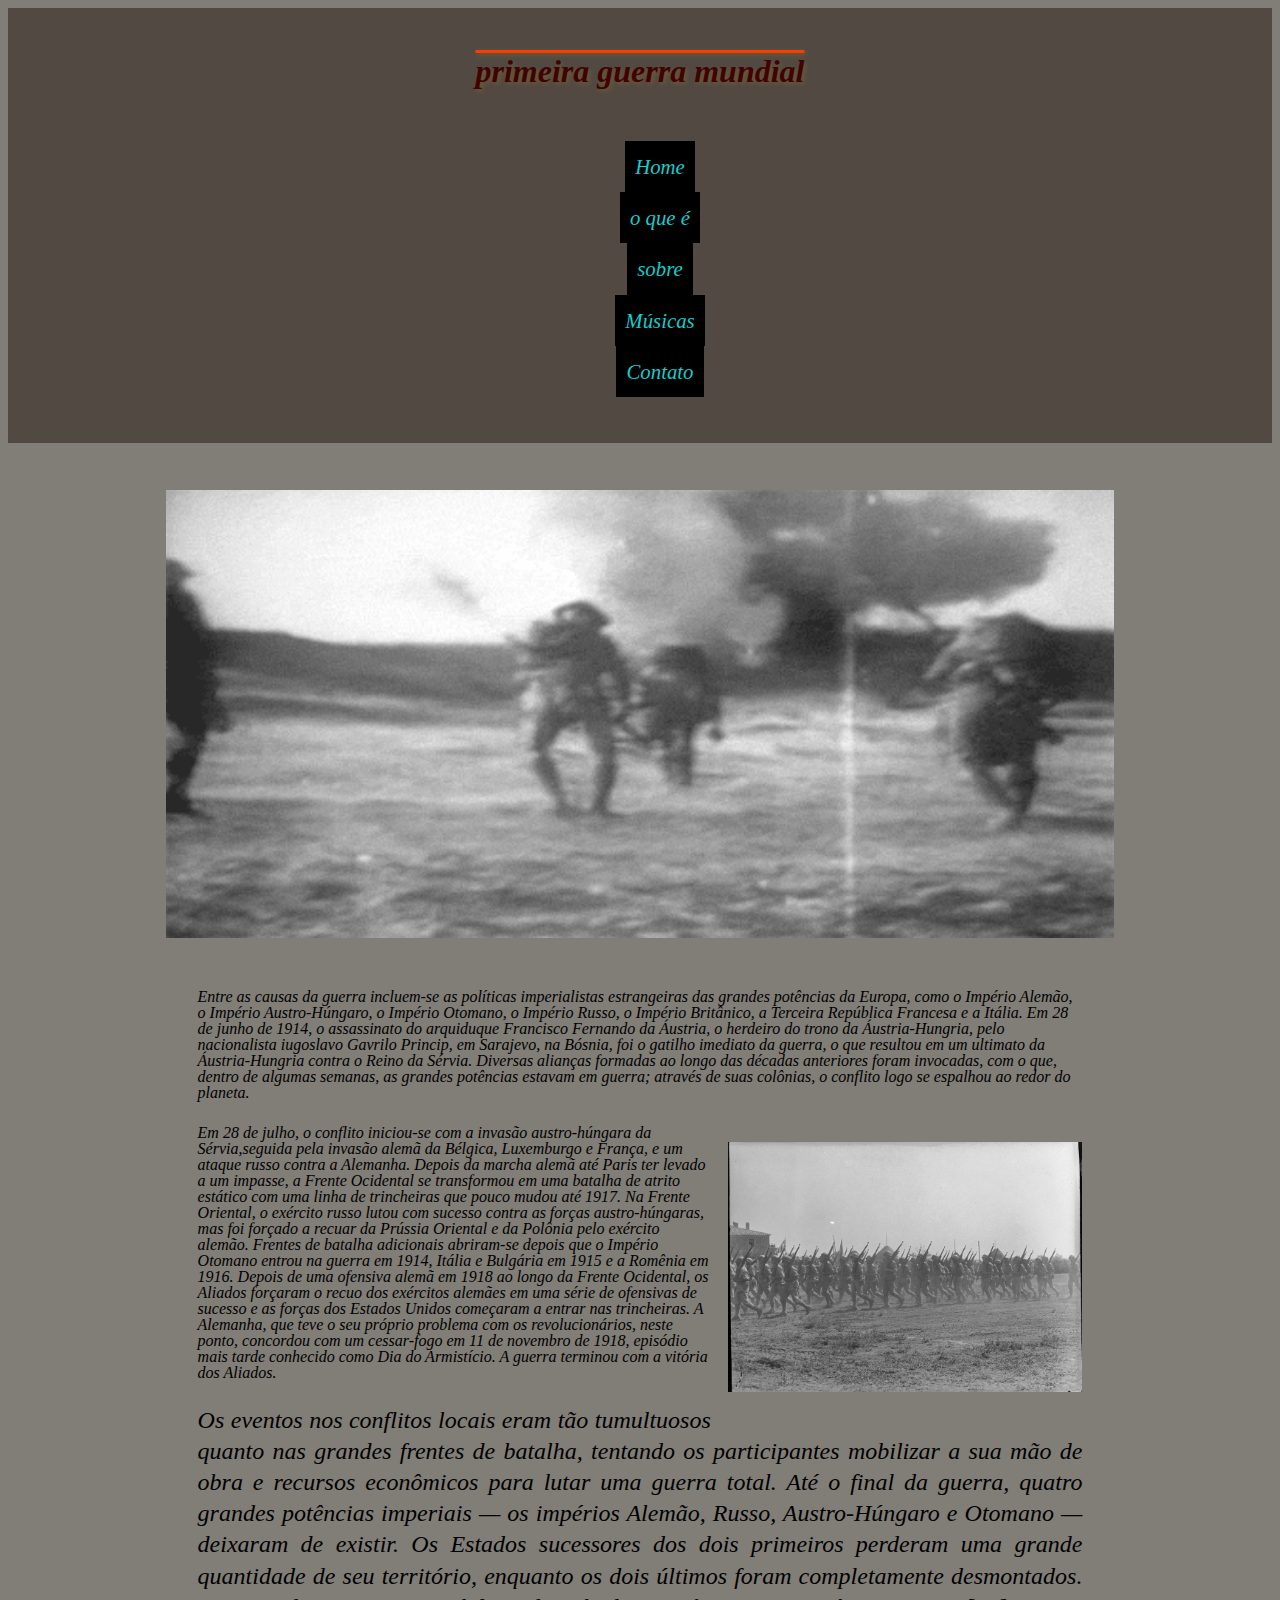
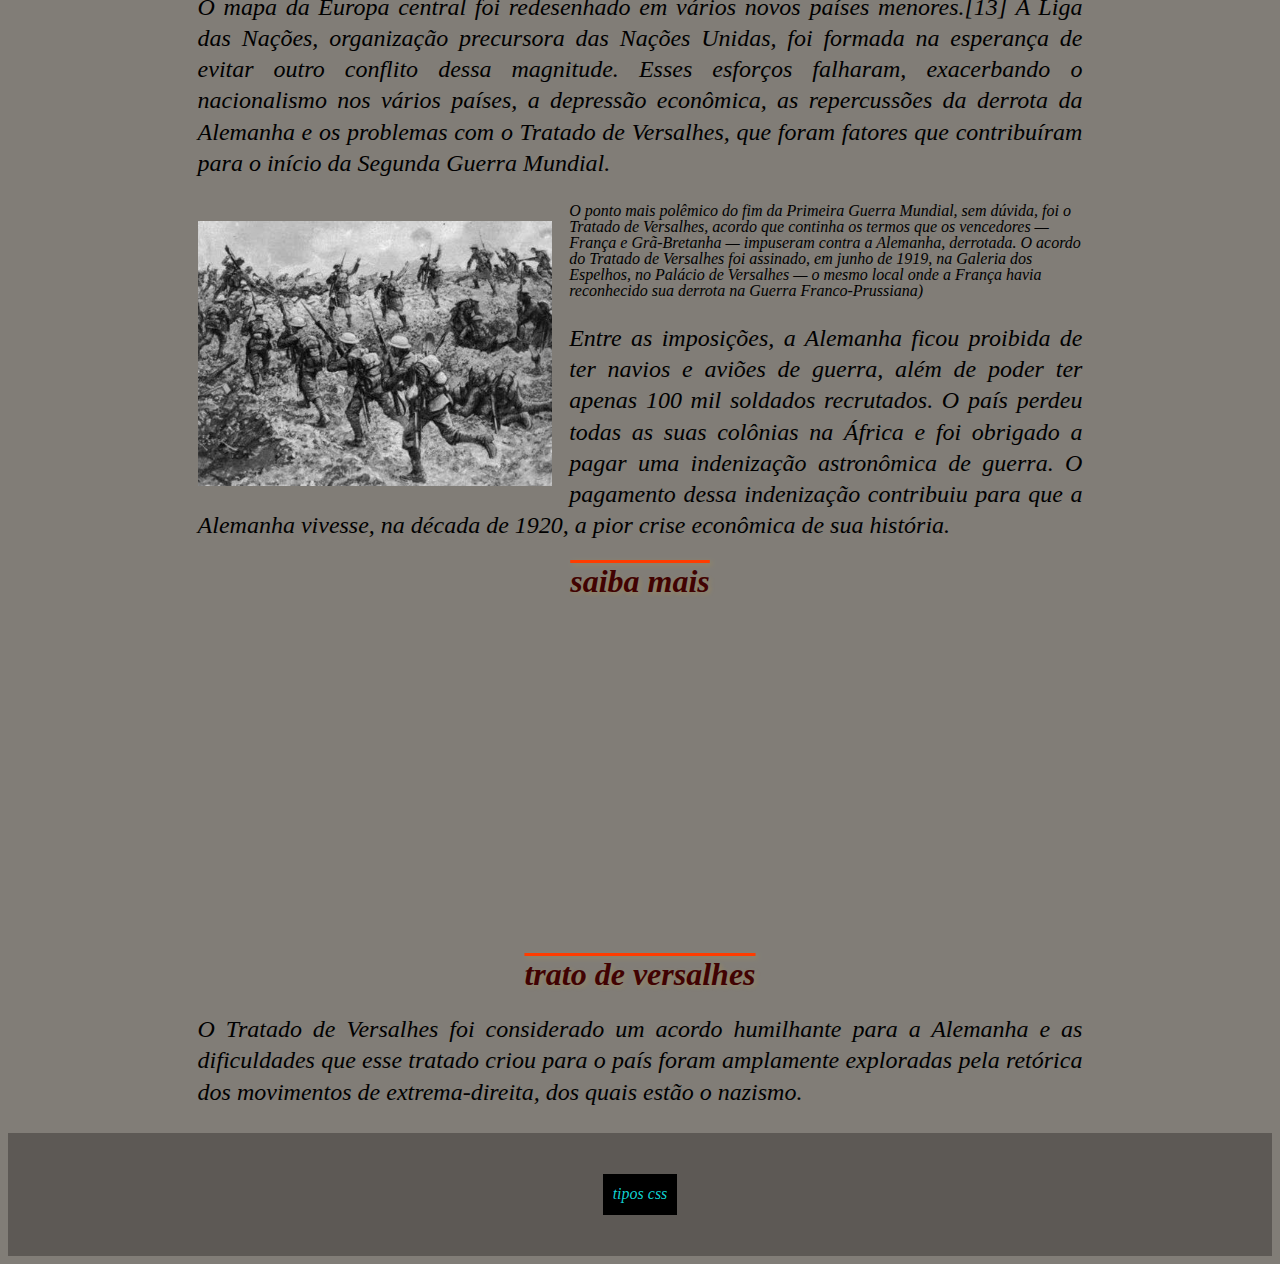
==== index.html @ b94dfb75 "Add files via upload" ====
<!DOCTYPE html>
<html lang="pt-br">
<head>
    <meta charset="UTF-8">
    <meta http-equiv="X-UA-Compatible" content="IE=edge">
    <meta name="viewport" content="width=device-width, initial-scale=1.0">
    <link rel="stylesheet" href="css/reset.css">
    <link rel="stylesheet" href="css\estilo.css">
    <title>GUERRA MUNIAL</title>
 </head>
<body>
    <header>
        <nav class="menu">
         <div class="logo">
                <h1>primeira guerra mundial</h1>
            </div>
            <div class="itens_menu">
           <ul>
            <li><a href="index.html">Home</a></li>

            <li><a href="#o que é">o que é</a></li>

            <li><a href="#sobre">sobre</a></li>

            <li ><a  href =" musicas.html " > Músicas </a></li>

            <li><a href="contato.html">Contato</a></li>


         </ul>
            </div>
            </div>
              </nav>
        <figure>
            <section id="sobre">
            <img class="img_corpo" src="img/guerra.gif">
        </figure>
    </header>
    <div class="container"
    
    section id="o que é"></section

       
        <p>Entre as causas da guerra incluem-se as políticas imperialistas estrangeiras das grandes potências da Europa, como o Império Alemão, o Império Austro-Húngaro, o Império Otomano, o Império Russo, o Império Britânico, a Terceira República Francesa e a Itália. Em 28 de junho de 1914, o assassinato do arquiduque Francisco Fernando da Áustria, o herdeiro do trono da Áustria-Hungria, pelo nacionalista iugoslavo Gavrilo Princip, em Sarajevo, na Bósnia, foi o gatilho imediato da guerra, o que resultou em um ultimato da Áustria-Hungria contra o Reino da Sérvia. Diversas alianças formadas ao longo das décadas anteriores foram invocadas, com o que, dentro de algumas semanas, as grandes potências estavam em guerra; através de suas colônias, o conflito logo se espalhou ao redor do planeta.</p>
        <img class="direita" src="img/primeiraguerra2.jpg" alt=""
        <p>Em 28 de julho, o conflito iniciou-se com a invasão austro-húngara da Sérvia,seguida pela invasão alemã da Bélgica, Luxemburgo e França, e um ataque russo contra a Alemanha. Depois da marcha alemã até Paris ter levado a um impasse, a Frente Ocidental se transformou em uma batalha de atrito estático com uma linha de trincheiras que pouco mudou até 1917. Na Frente Oriental, o exército russo lutou com sucesso contra as forças austro-húngaras, mas foi forçado a recuar da Prússia Oriental e da Polônia pelo exército alemão. Frentes de batalha adicionais abriram-se depois que o Império Otomano entrou na guerra em 1914, Itália e Bulgária em 1915 e a Romênia em 1916. Depois de uma ofensiva alemã em 1918 ao longo da Frente Ocidental, os Aliados forçaram o recuo dos exércitos alemães em uma série de ofensivas de sucesso e as forças dos Estados Unidos começaram a entrar nas trincheiras. A Alemanha, que teve o seu próprio problema com os revolucionários, neste ponto, concordou com um cessar-fogo em 11 de novembro de 1918, episódio mais tarde conhecido como Dia do Armistício. A guerra terminou com a vitória dos Aliados.</p>
        
        <p>Os eventos nos conflitos locais eram tão tumultuosos quanto nas grandes frentes de batalha, tentando os participantes mobilizar a sua mão de obra e recursos econômicos para lutar uma guerra total. Até o final da guerra, quatro grandes potências imperiais — os impérios Alemão, Russo, Austro-Húngaro e Otomano — deixaram de existir. Os Estados sucessores dos dois primeiros perderam uma grande quantidade de seu território, enquanto os dois últimos foram completamente desmontados. O mapa da Europa central foi redesenhado em vários novos países menores.[13] A Liga das Nações, organização precursora das Nações Unidas, foi formada na esperança de evitar outro conflito dessa magnitude. Esses esforços falharam, exacerbando o nacionalismo nos vários países, a depressão econômica, as repercussões da derrota da Alemanha e os problemas com o Tratado de Versalhes, que foram fatores que contribuíram para o início da Segunda Guerra Mundial.</p>
        <img class="esquerda" src="img/primeira_guerra.jpg" alt=""
         <p> O ponto mais polêmico do fim da Primeira Guerra Mundial, sem dúvida, foi o Tratado de Versalhes, acordo que continha os termos que os vencedores — França e Grã-Bretanha — impuseram contra a Alemanha, derrotada. O acordo do Tratado de Versalhes foi assinado, em junho de 1919, na Galeria dos Espelhos, no Palácio de Versalhes — o mesmo local onde a França havia reconhecido sua derrota na Guerra Franco-Prussiana)</p>
        
         
        <p> Entre as imposições, a Alemanha ficou proibida de ter navios e aviões de guerra, além de poder ter apenas 100 mil soldados recrutados. O país perdeu todas as suas colônias na África e foi obrigado a pagar uma indenização astronômica de guerra. O pagamento dessa indenização contribuiu para que a Alemanha vivesse, na década de 1920, a pior crise econômica de sua história.</p>   

        <h1>saiba mais</h1>


        <iframe width="560" height="315" src="https://www.youtube.com/embed/HNw027hhbbw" title="YouTube video player" frameborder="0" allow="accelerometer; autoplay; clipboard-write; encrypted-media; gyroscope; picture-in-picture" allowfullscreen></iframe>
            <h1>trato de versalhes</h1>
        
            <p> O Tratado de Versalhes foi considerado um acordo humilhante para a Alemanha e as dificuldades que esse tratado criou para o país foram amplamente exploradas pela retórica dos movimentos de extrema-direita, dos quais estão o nazismo.</p> 
        </section>
    </div>
    <footer>
        <p><a href="letras.html" target="_black">tipos css</a></p>
        
    </footer>
    </body>
</html>
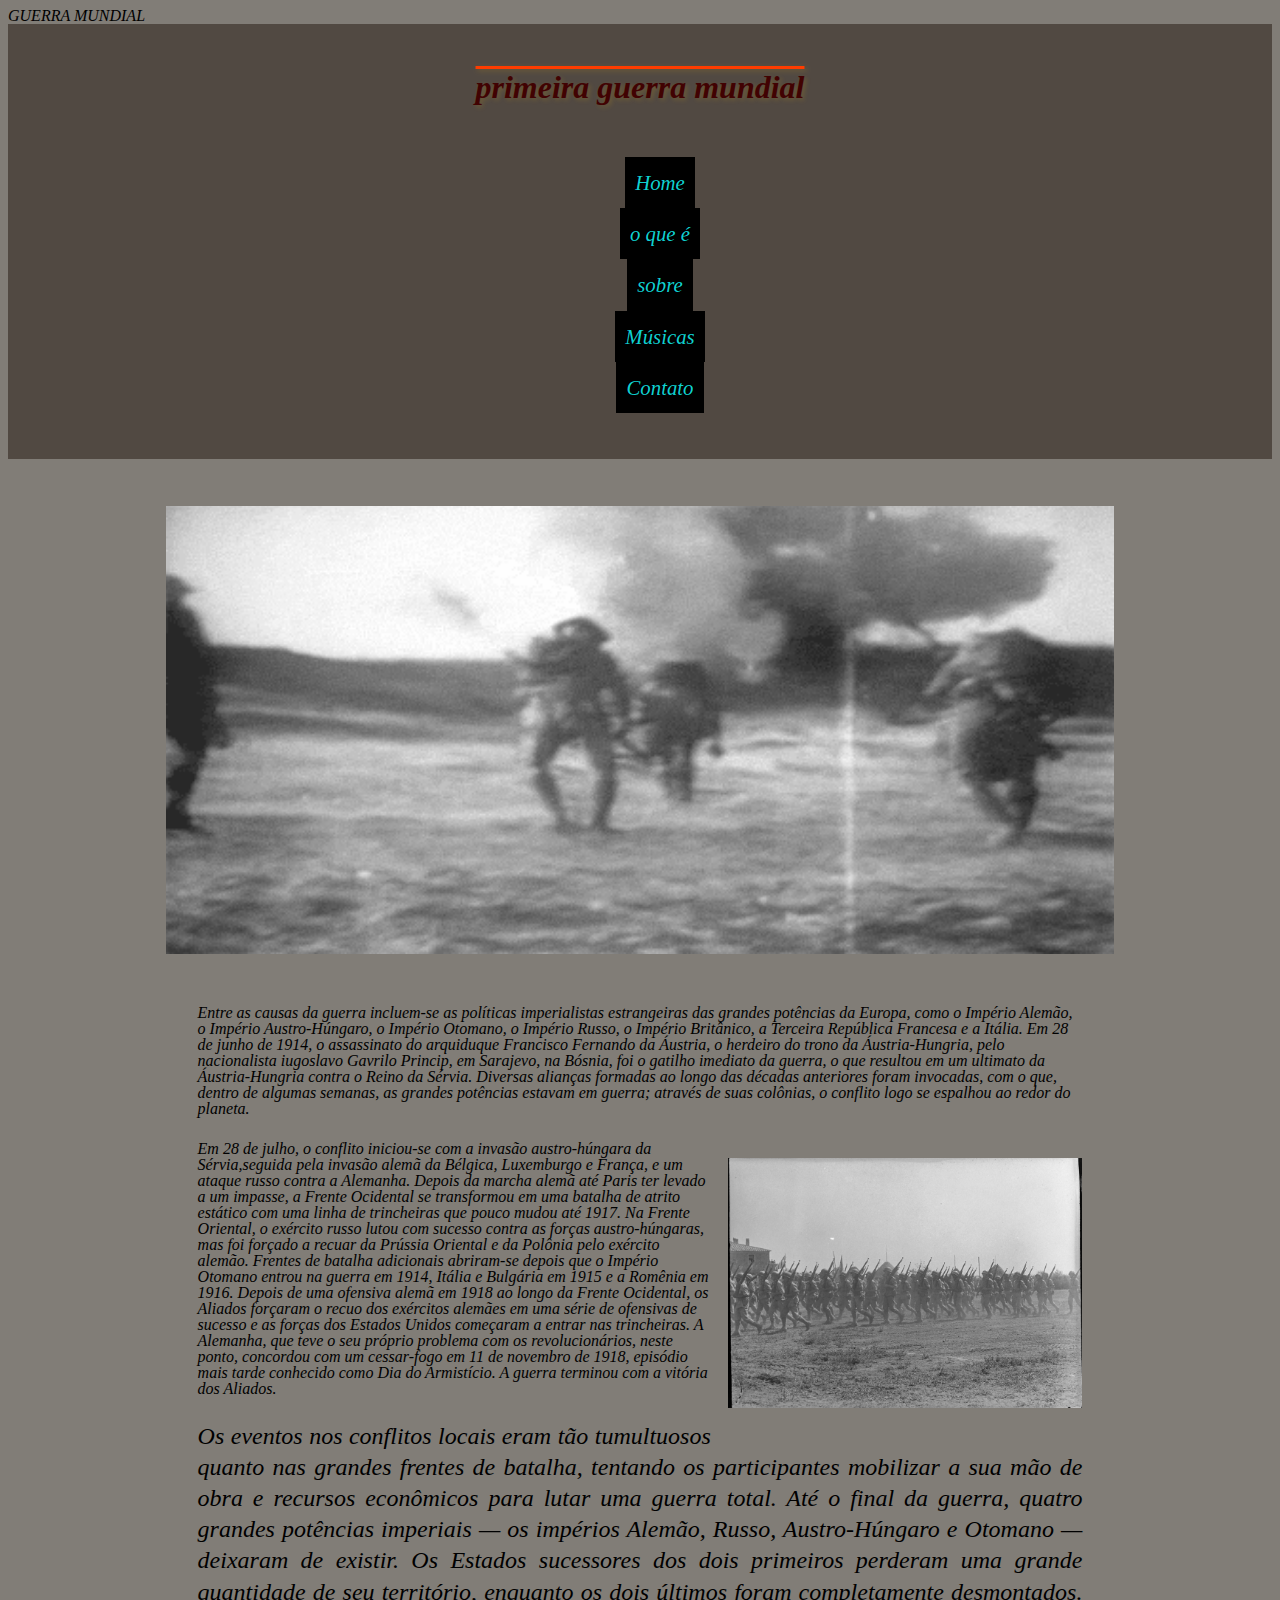
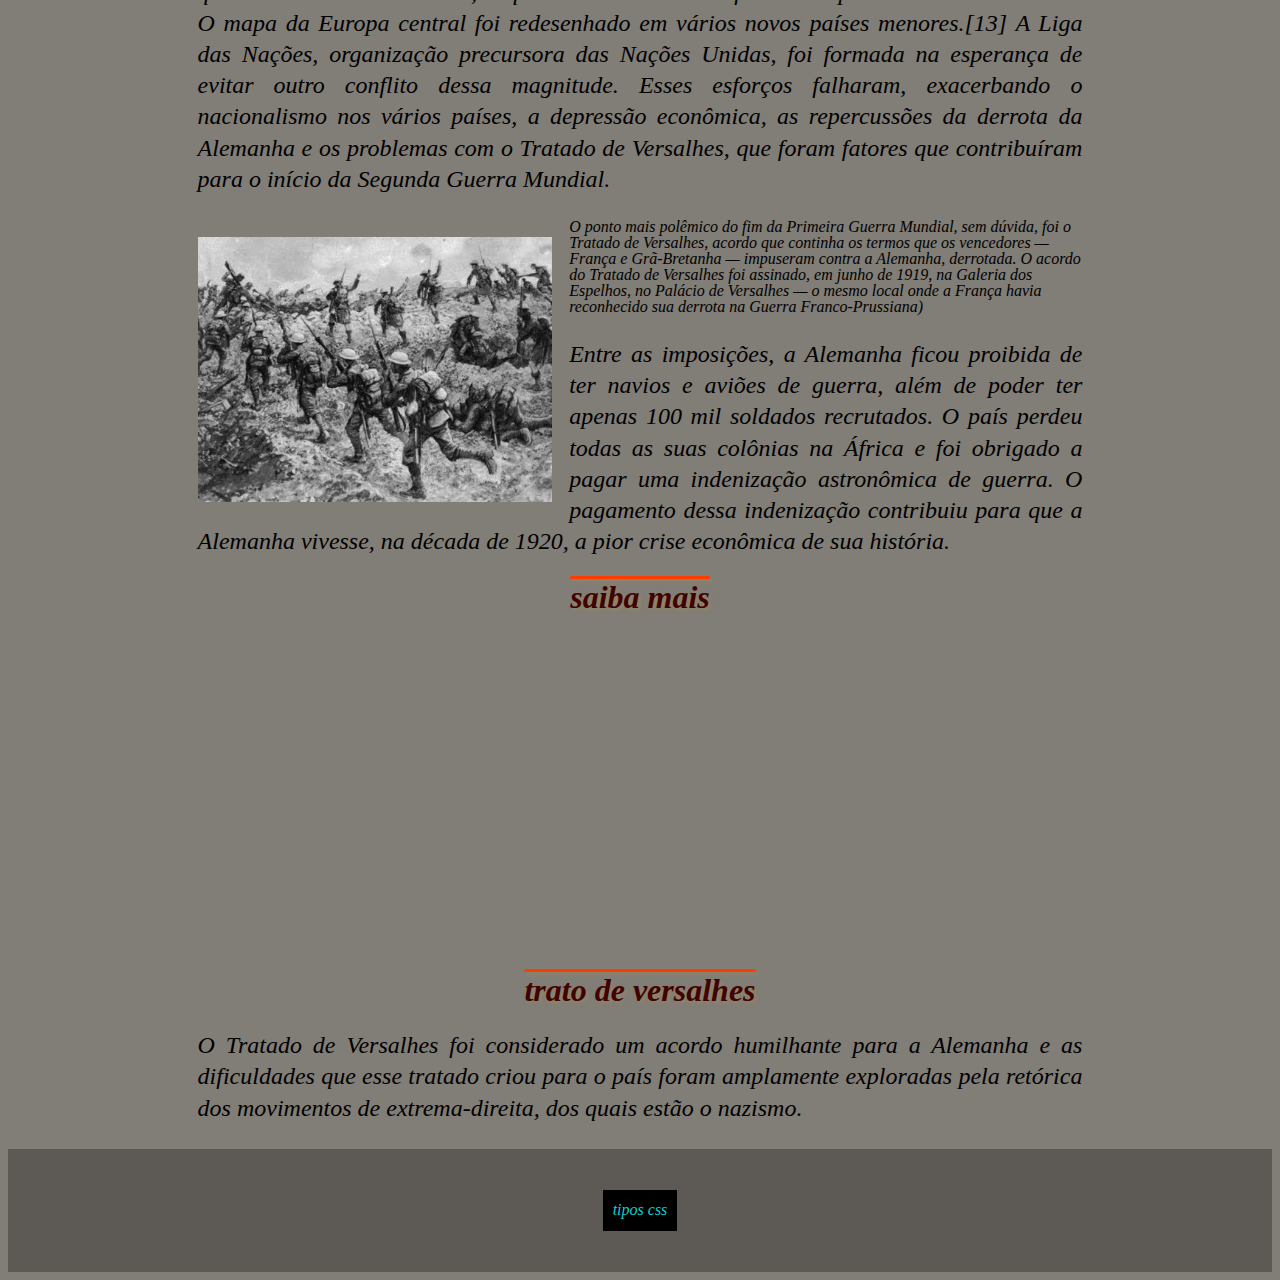
==== commit 72b2f064: "Add files via upload" ====
--- a/index.html
+++ b/index.html
@@ -6,7 +6,9 @@
     <meta name="viewport" content="width=device-width, initial-scale=1.0">
     <link rel="stylesheet" href="css/reset.css">
     <link rel="stylesheet" href="css\estilo.css">
-    <title>GUERRA MUNIAL</title>
+    <link  rel =" ícone de atalho " href ="img/icone guerra.png" type =" imagem/x-icon " 
+
+    <title>GUERRA MUNDIAL</title>
  </head>
 <body>
     <header>
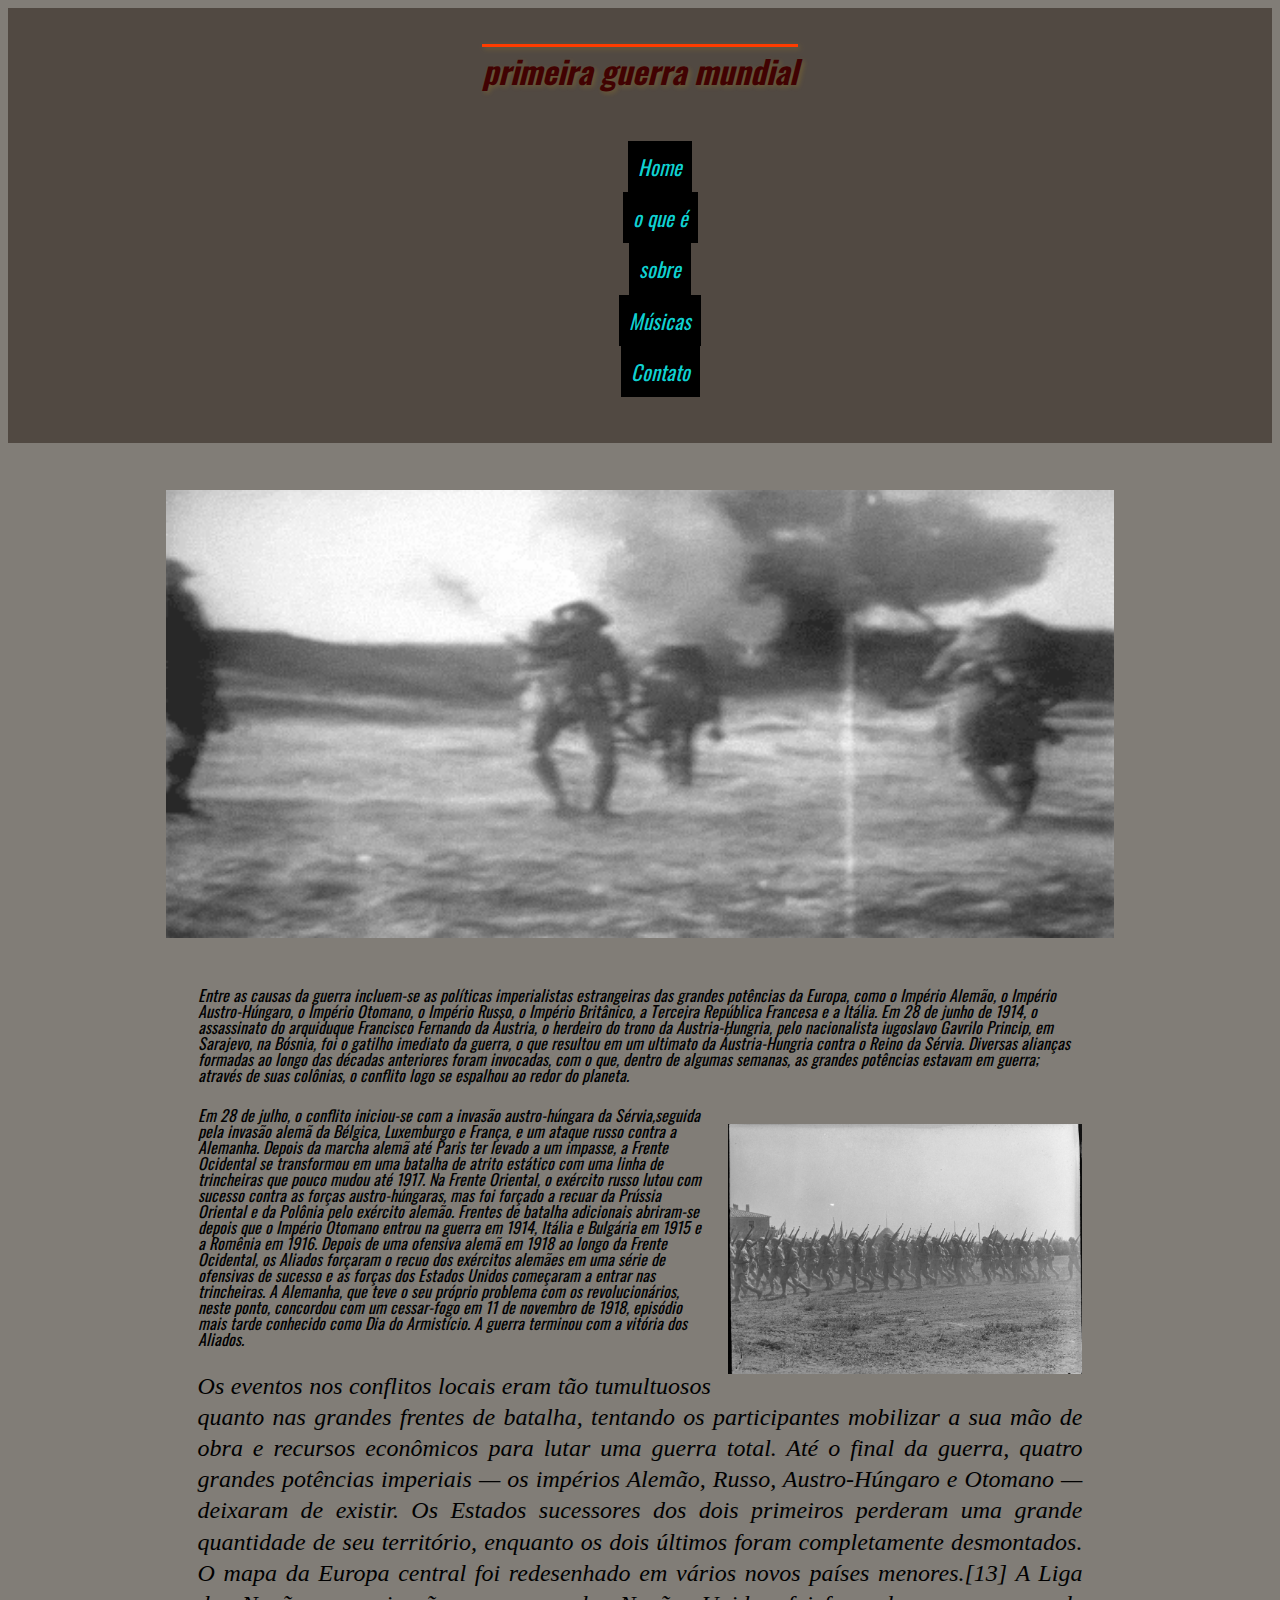
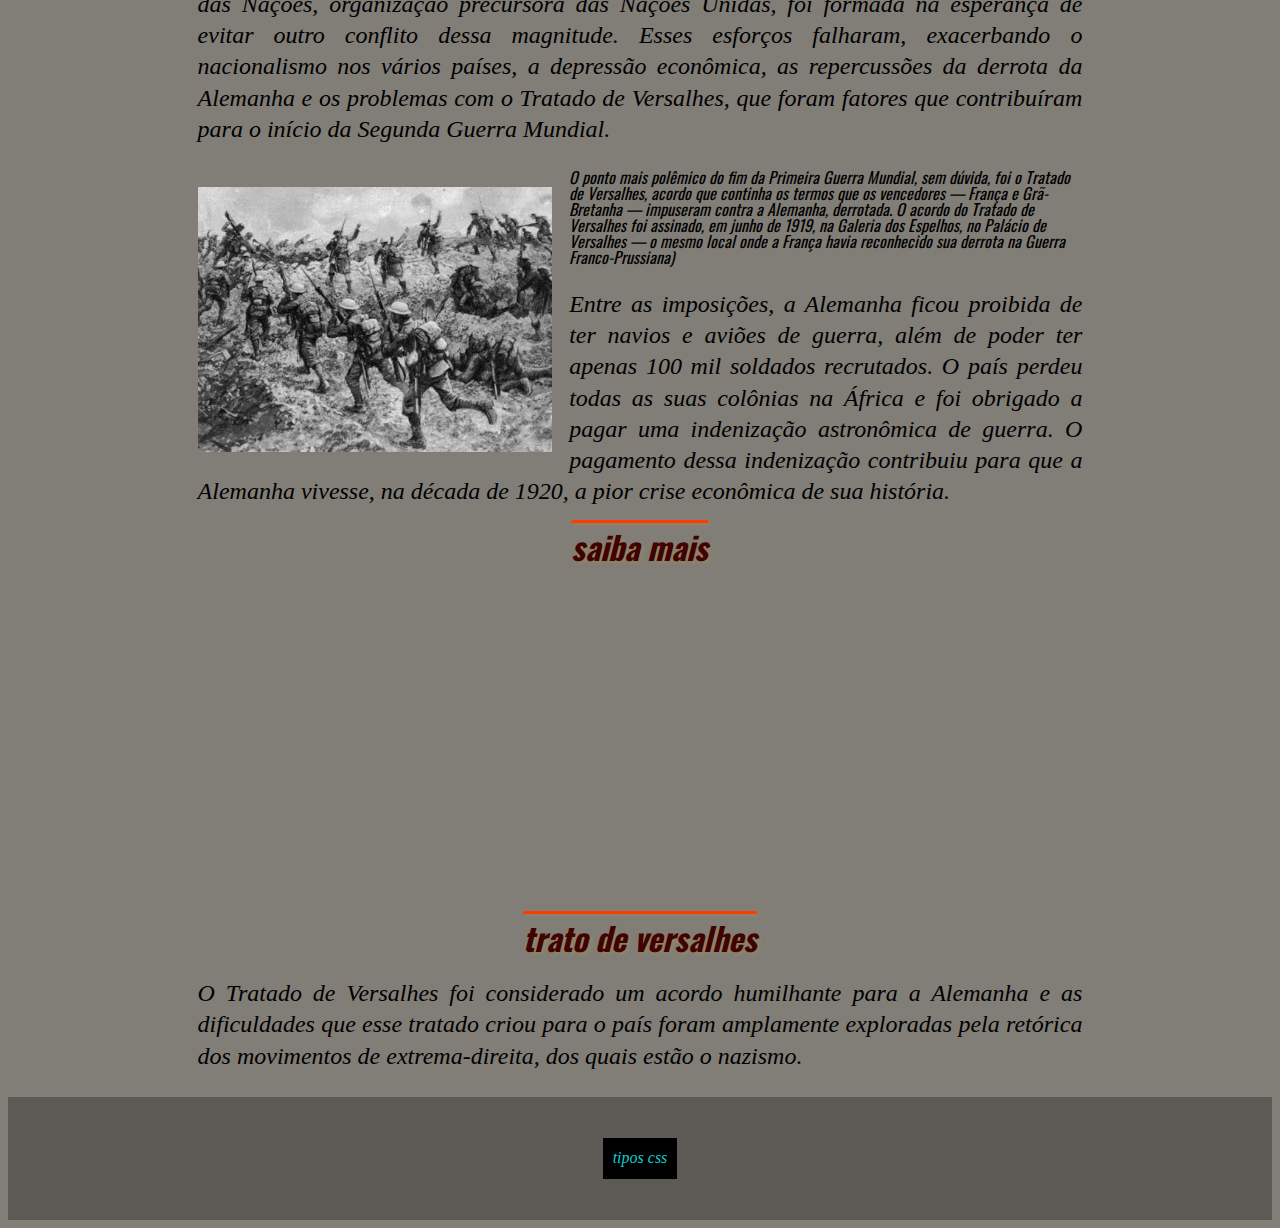
==== commit ee668966: "Add files via upload" ====
--- a/index.html
+++ b/index.html
@@ -6,7 +6,7 @@
     <meta name="viewport" content="width=device-width, initial-scale=1.0">
     <link rel="stylesheet" href="css/reset.css">
     <link rel="stylesheet" href="css\estilo.css">
-    <link  rel =" ícone de atalho " href ="img/icone guerra.png" type =" imagem/x-icon " 
+    <link rel="shortcut icon" href="img/favicon.webp" type="image/x-icon"> 
 
     <title>GUERRA MUNDIAL</title>
  </head>
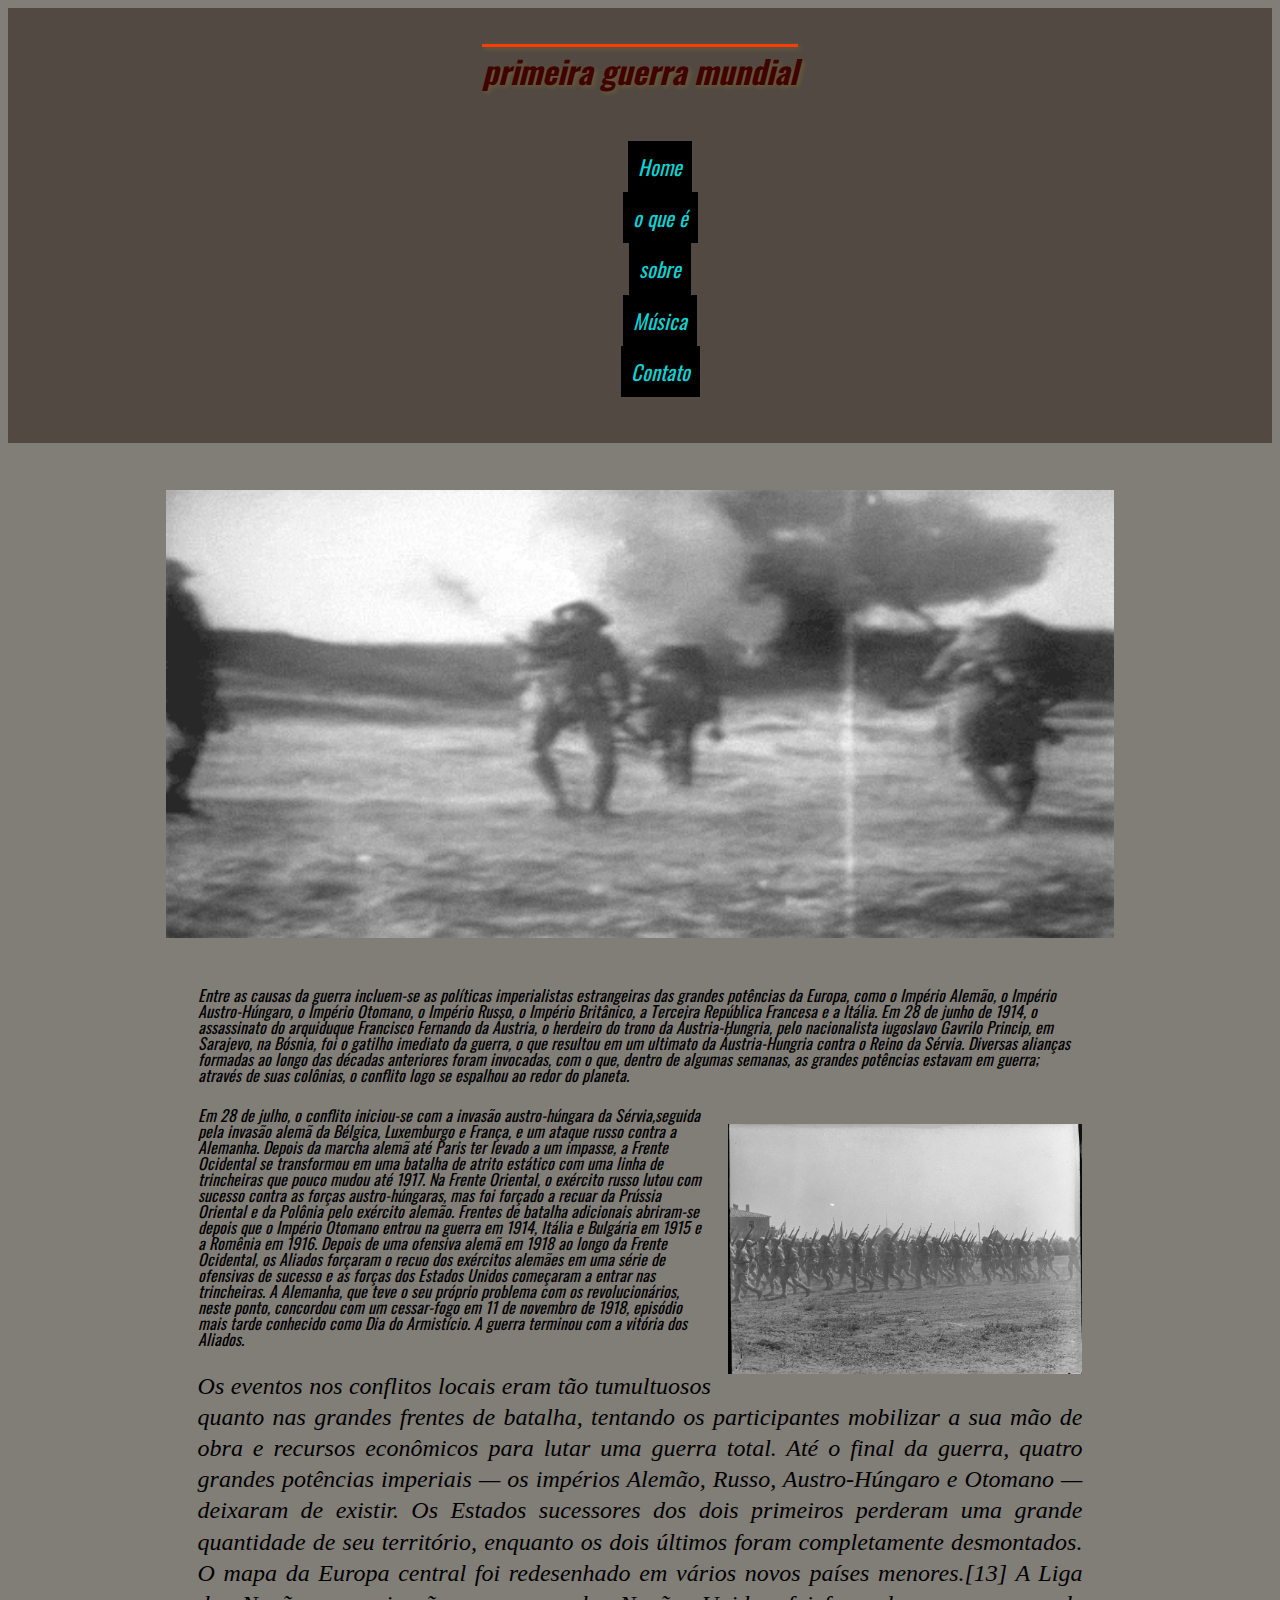
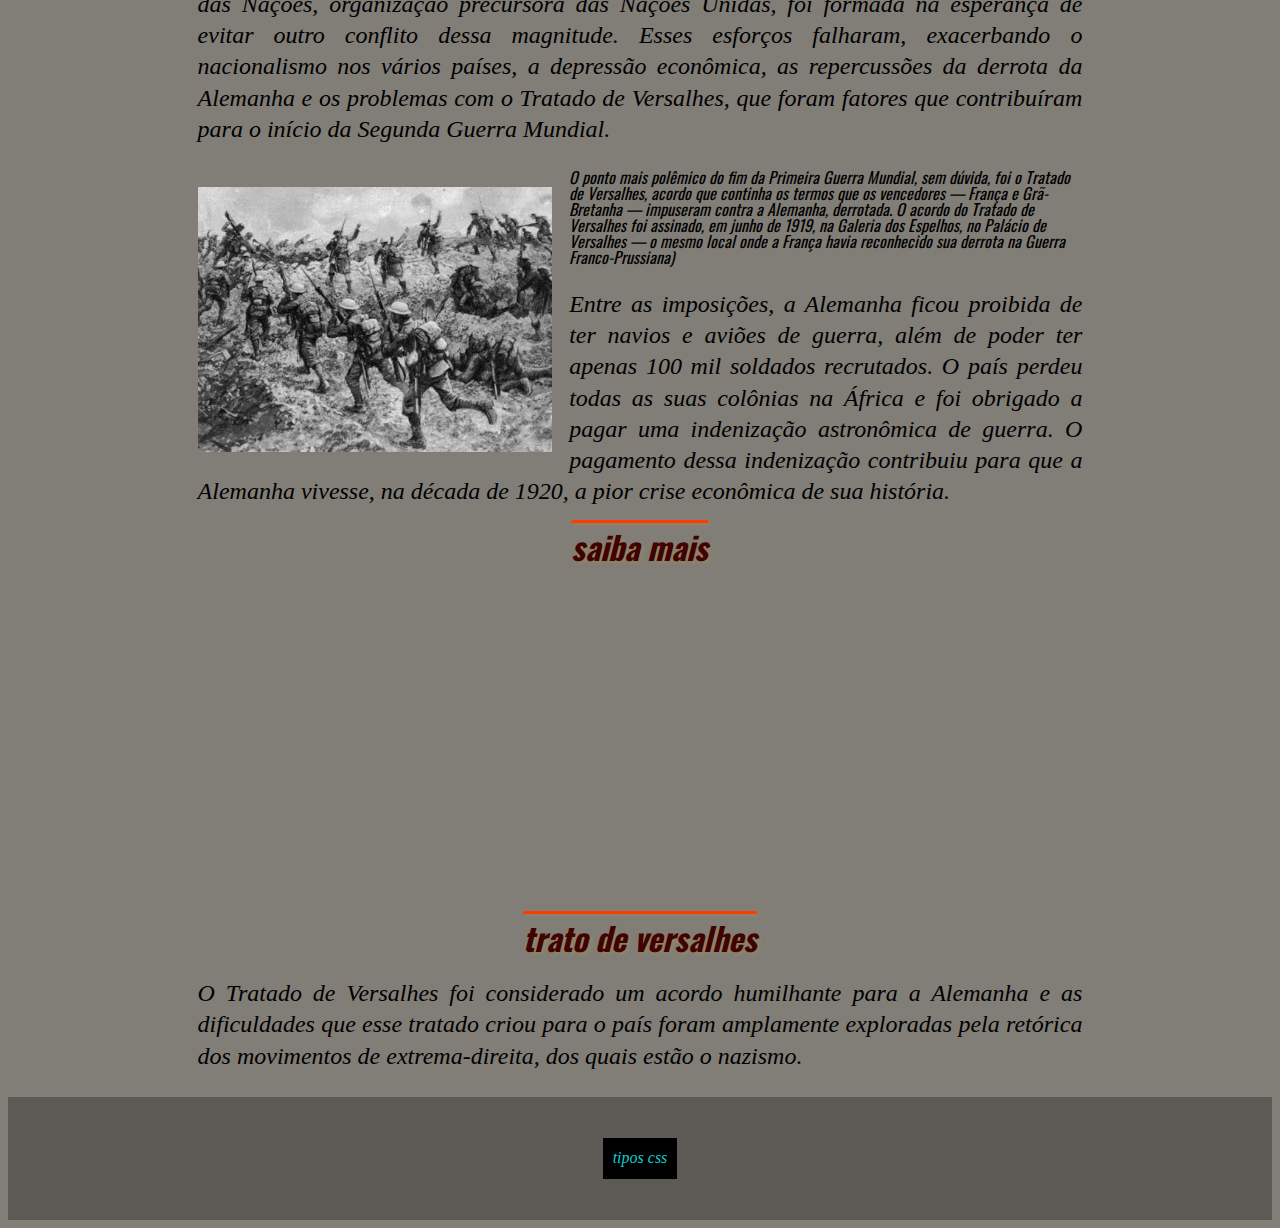
==== commit f540befb: "Add files via upload" ====
--- a/index.html
+++ b/index.html
@@ -24,7 +24,7 @@
 
             <li><a href="#sobre">sobre</a></li>
 
-            <li ><a  href =" musicas.html " > Músicas </a></li>
+            <li ><a  href =" musica.html " > Música </a></li>
 
             <li><a href="contato.html">Contato</a></li>
 
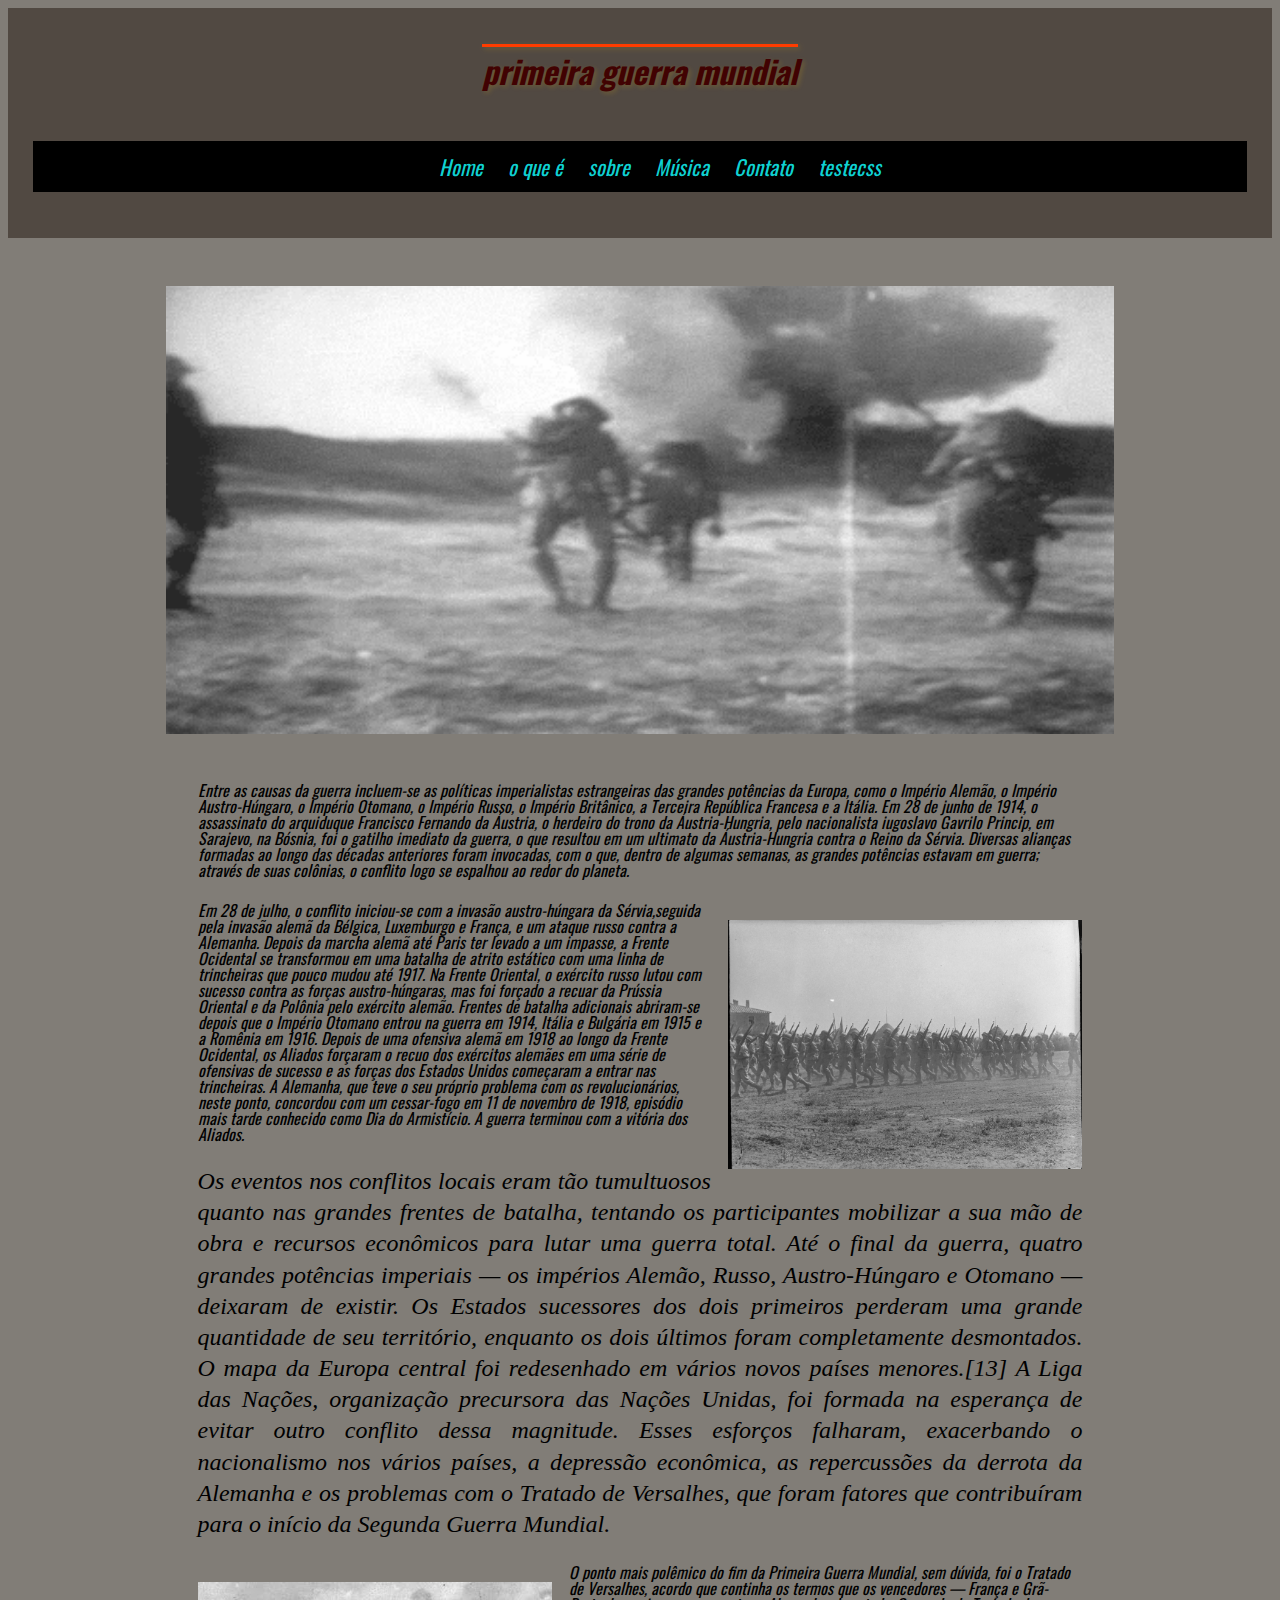
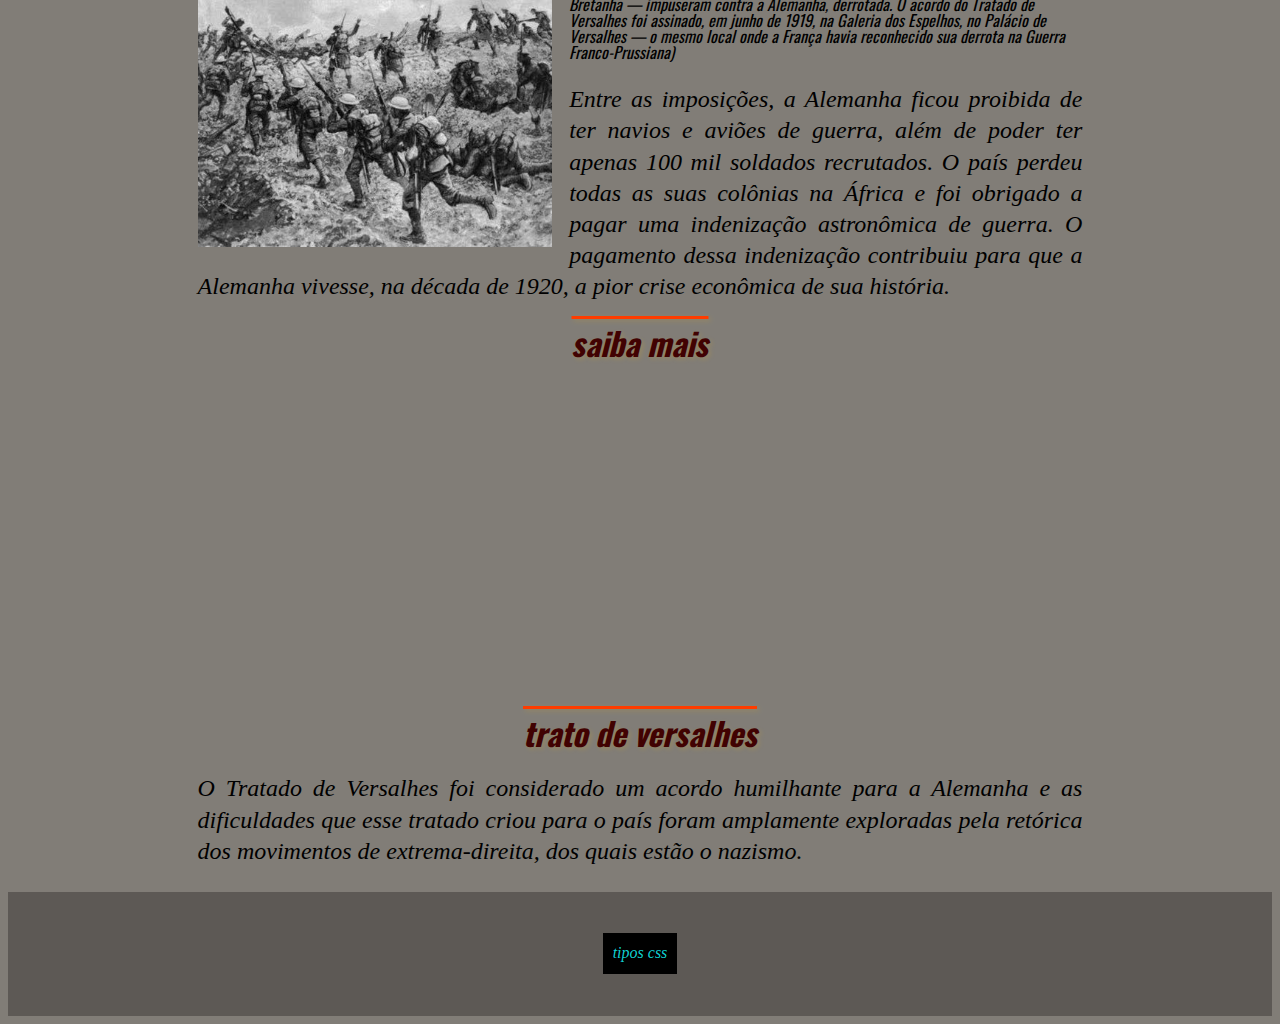
==== commit 102301fb: "Add files via upload" ====
--- a/index.html
+++ b/index.html
@@ -27,6 +27,8 @@
             <li ><a  href =" musica.html " > Música </a></li>
 
             <li><a href="contato.html">Contato</a></li>
+            
+            <li><a href="testecss.html">testecss</a></li>
 
 
          </ul>
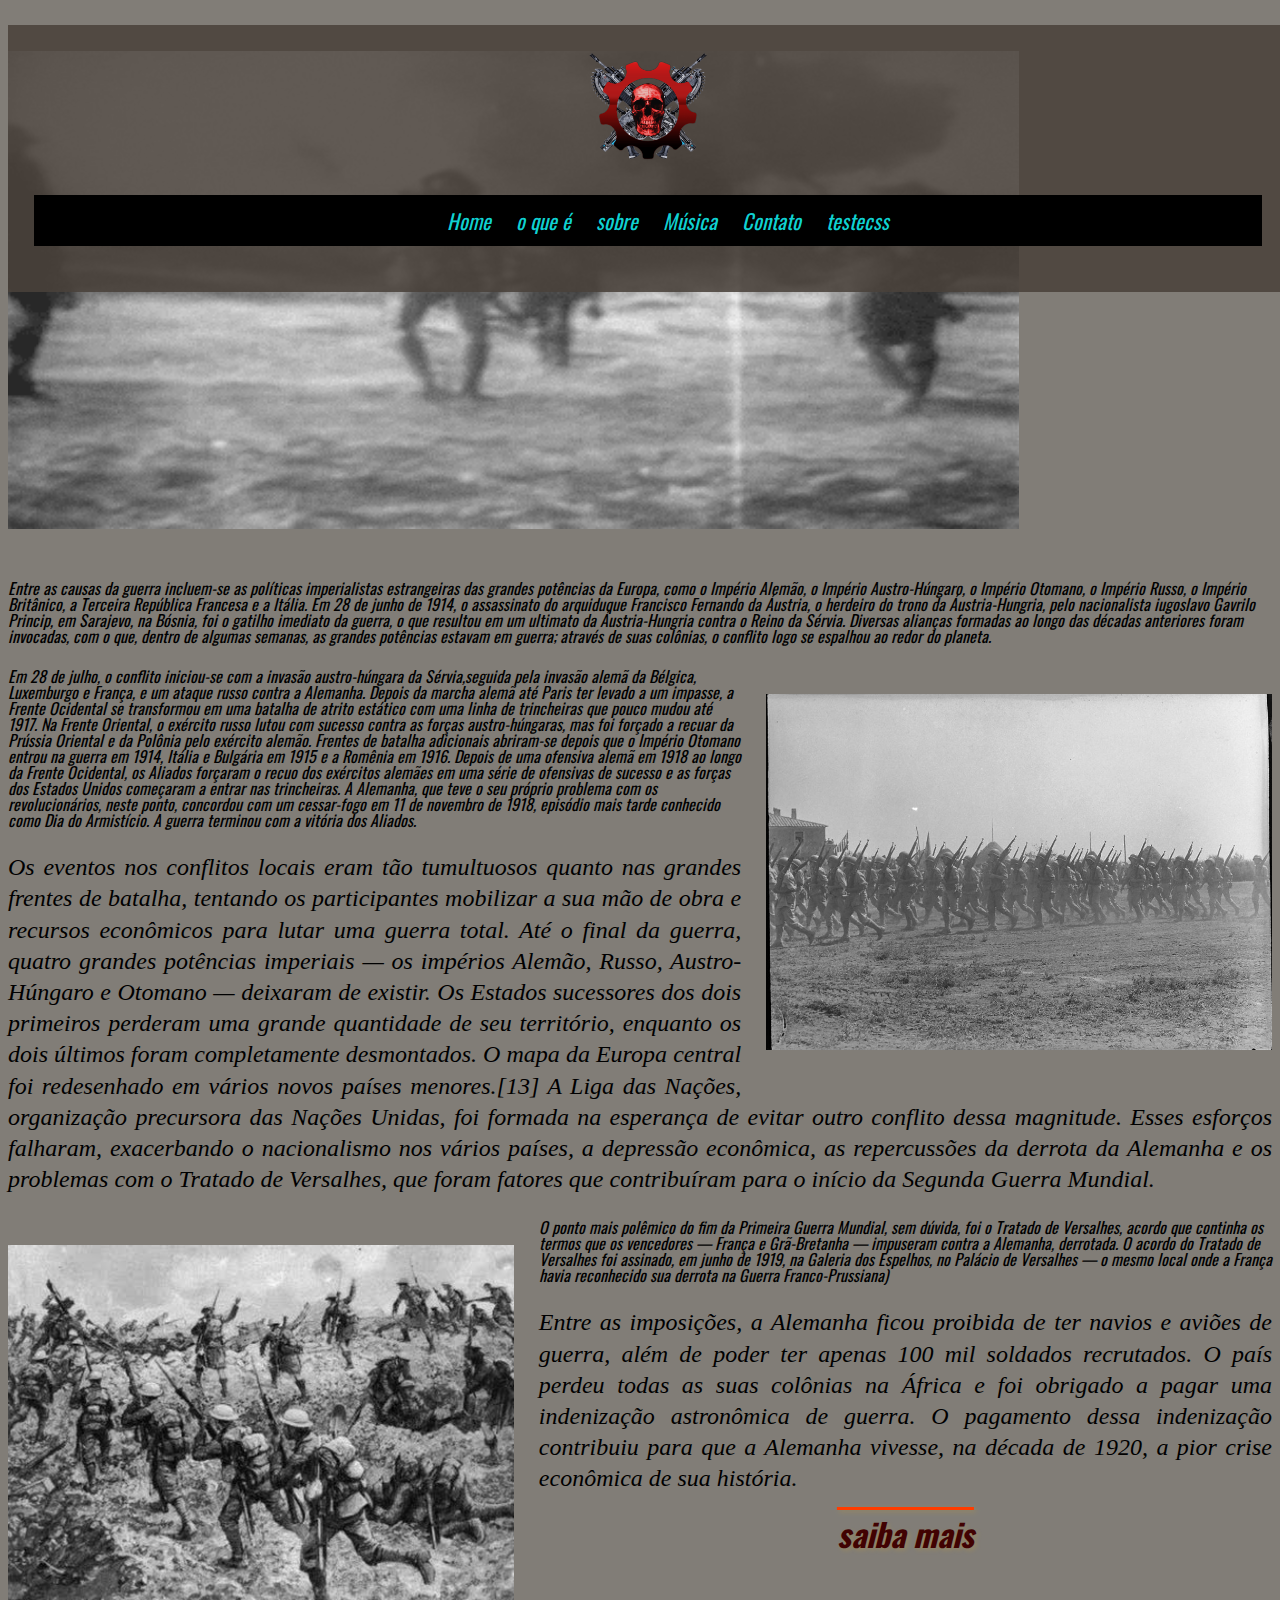
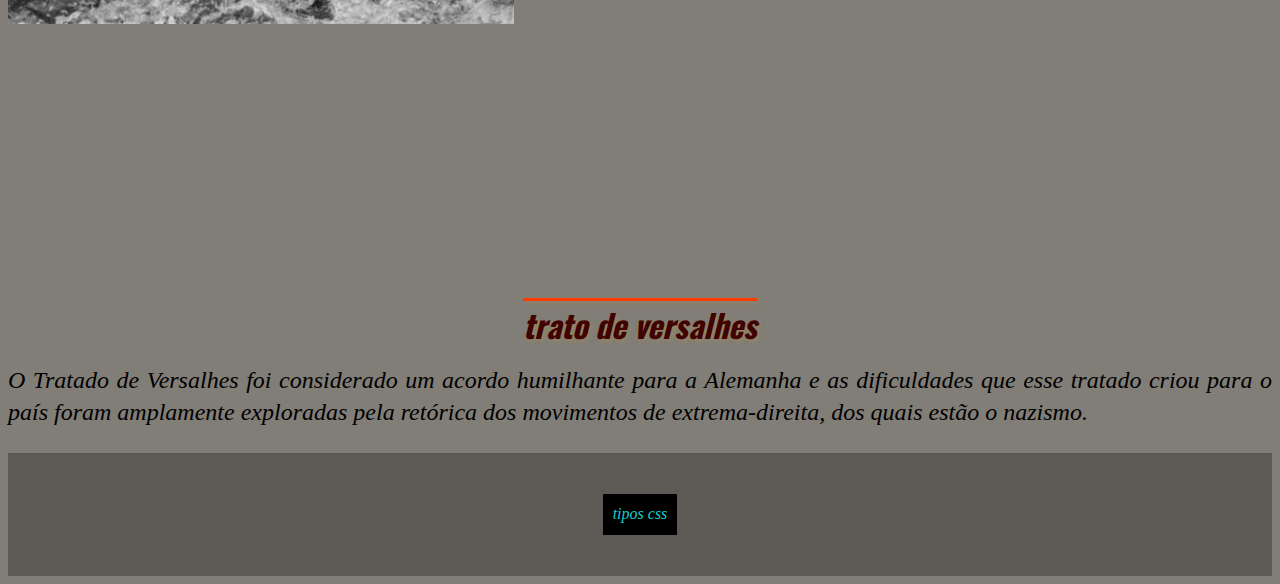
==== commit 1b788fd7: "Add files via upload" ====
--- a/index.html
+++ b/index.html
@@ -14,7 +14,7 @@
     <header>
         <nav class="menu">
          <div class="logo">
-                <h1>primeira guerra mundial</h1>
+            <img class="img_logo" src="img/logo.png" alt="">
             </div>
             <div class="itens_menu">
            <ul>
@@ -36,10 +36,12 @@
             </div>
               </nav>
         <figure>
-            <section id="sobre">
-            <img class="img_corpo" src="img/guerra.gif">
+
         </figure>
     </header>
+    <section id="sobre">
+        <img class="img_corpo" src="img/guerra.gif">
+
     <div class="container"
     
     section id="o que é"></section
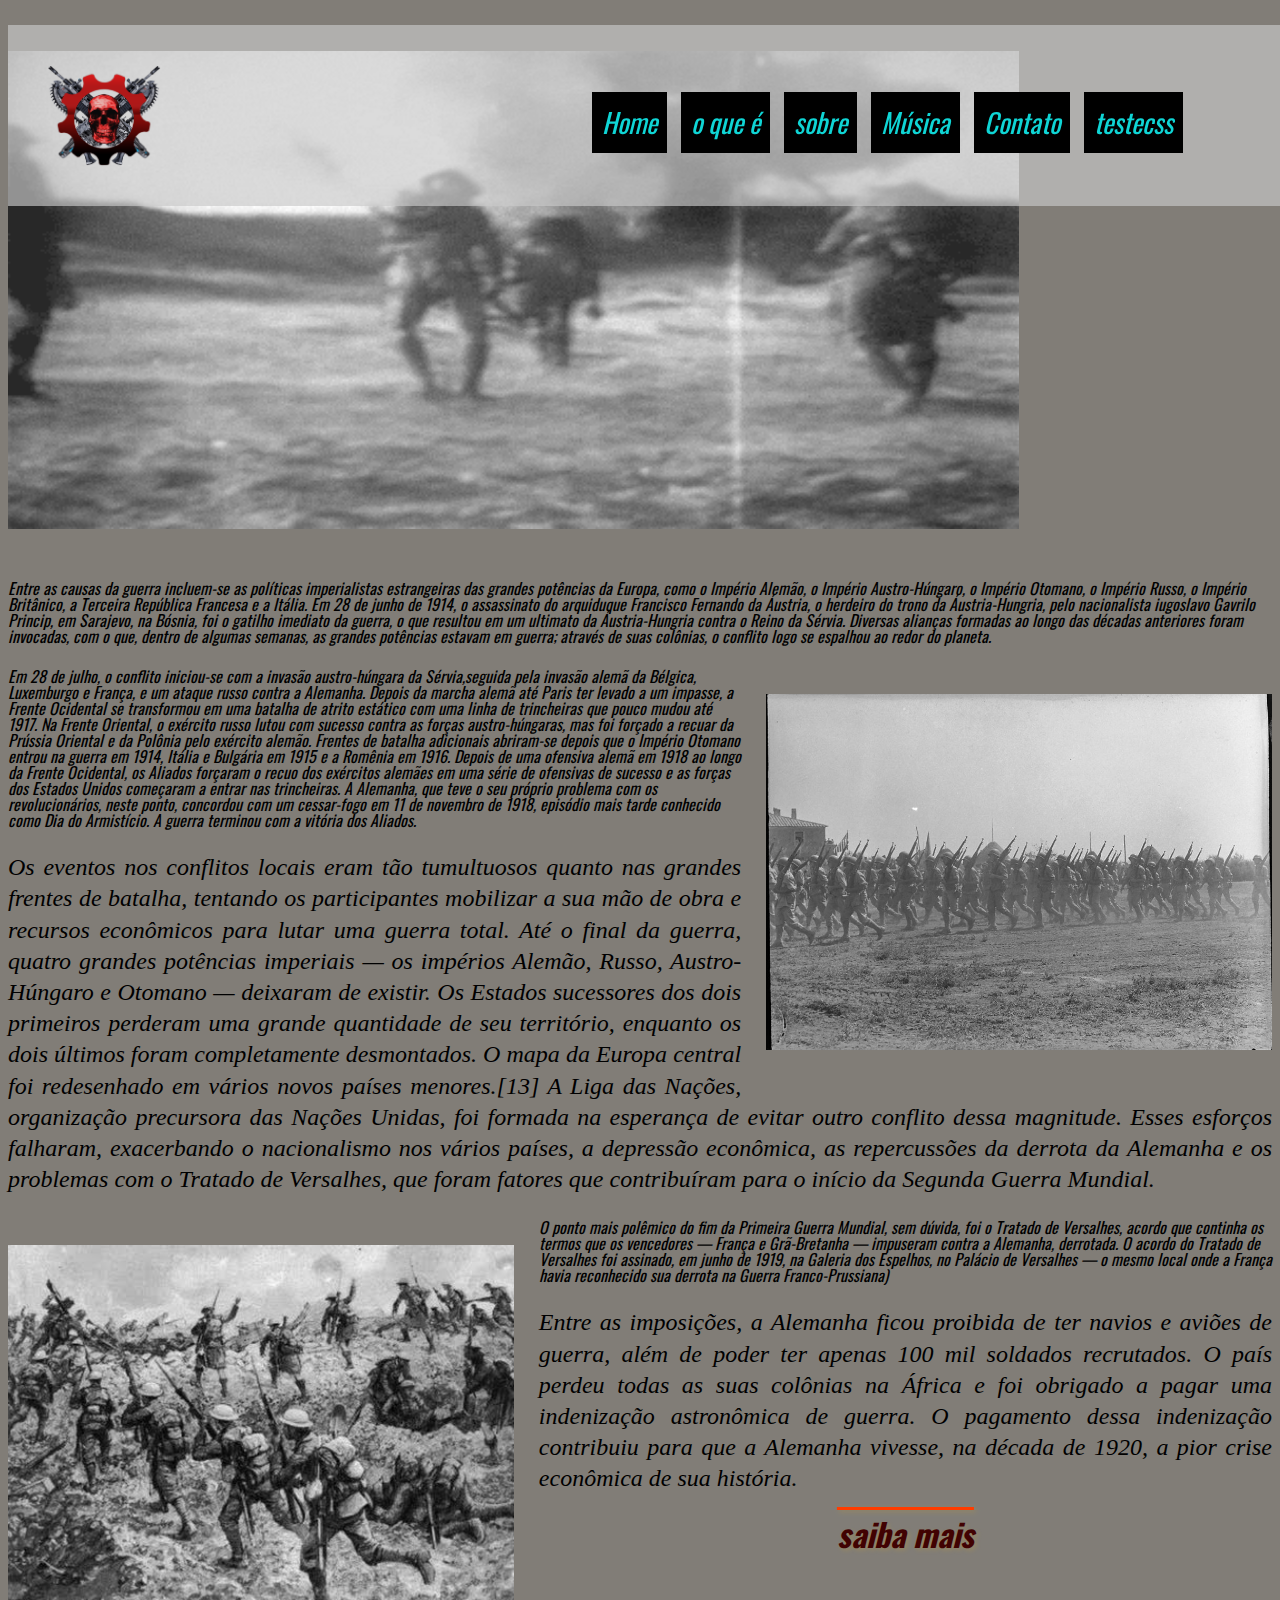
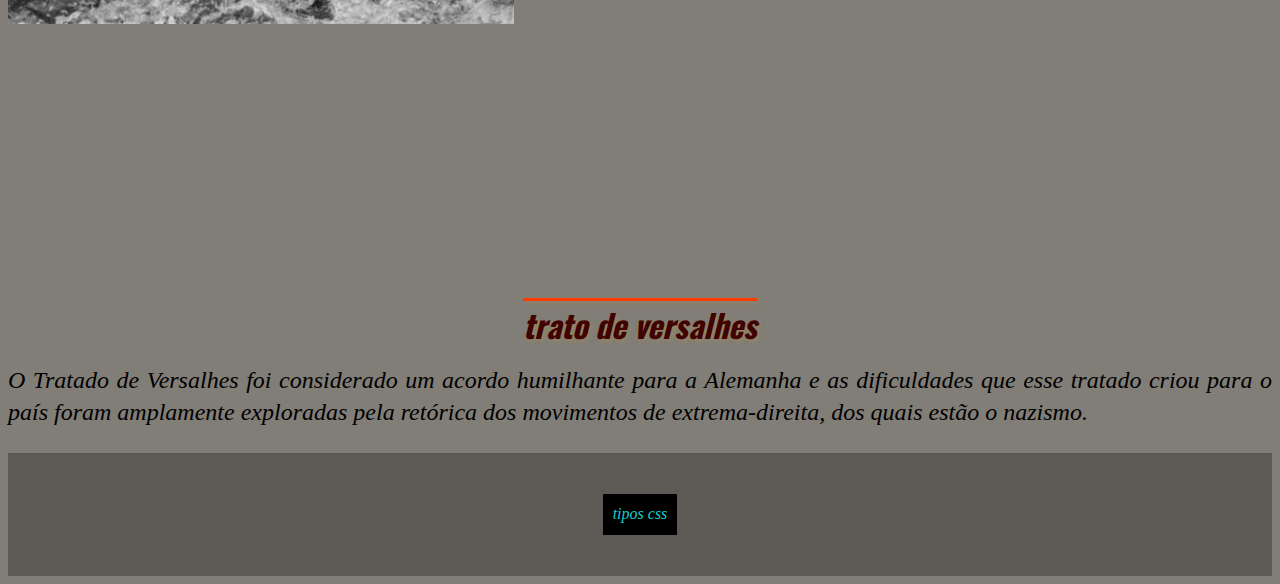
==== commit da80252e: "Add files via upload" ====
--- a/index.html
+++ b/index.html
@@ -11,12 +11,12 @@
     <title>GUERRA MUNDIAL</title>
  </head>
 <body>
-    <header>
-        <nav class="menu">
-         <div class="logo">
+    <header class="fixo">
+               
+            <div class="logo">
             <img class="img_logo" src="img/logo.png" alt="">
             </div>
-            <div class="itens_menu">
+            <nav class="itens_menu"> 
            <ul>
             <li><a href="index.html">Home</a></li>
 
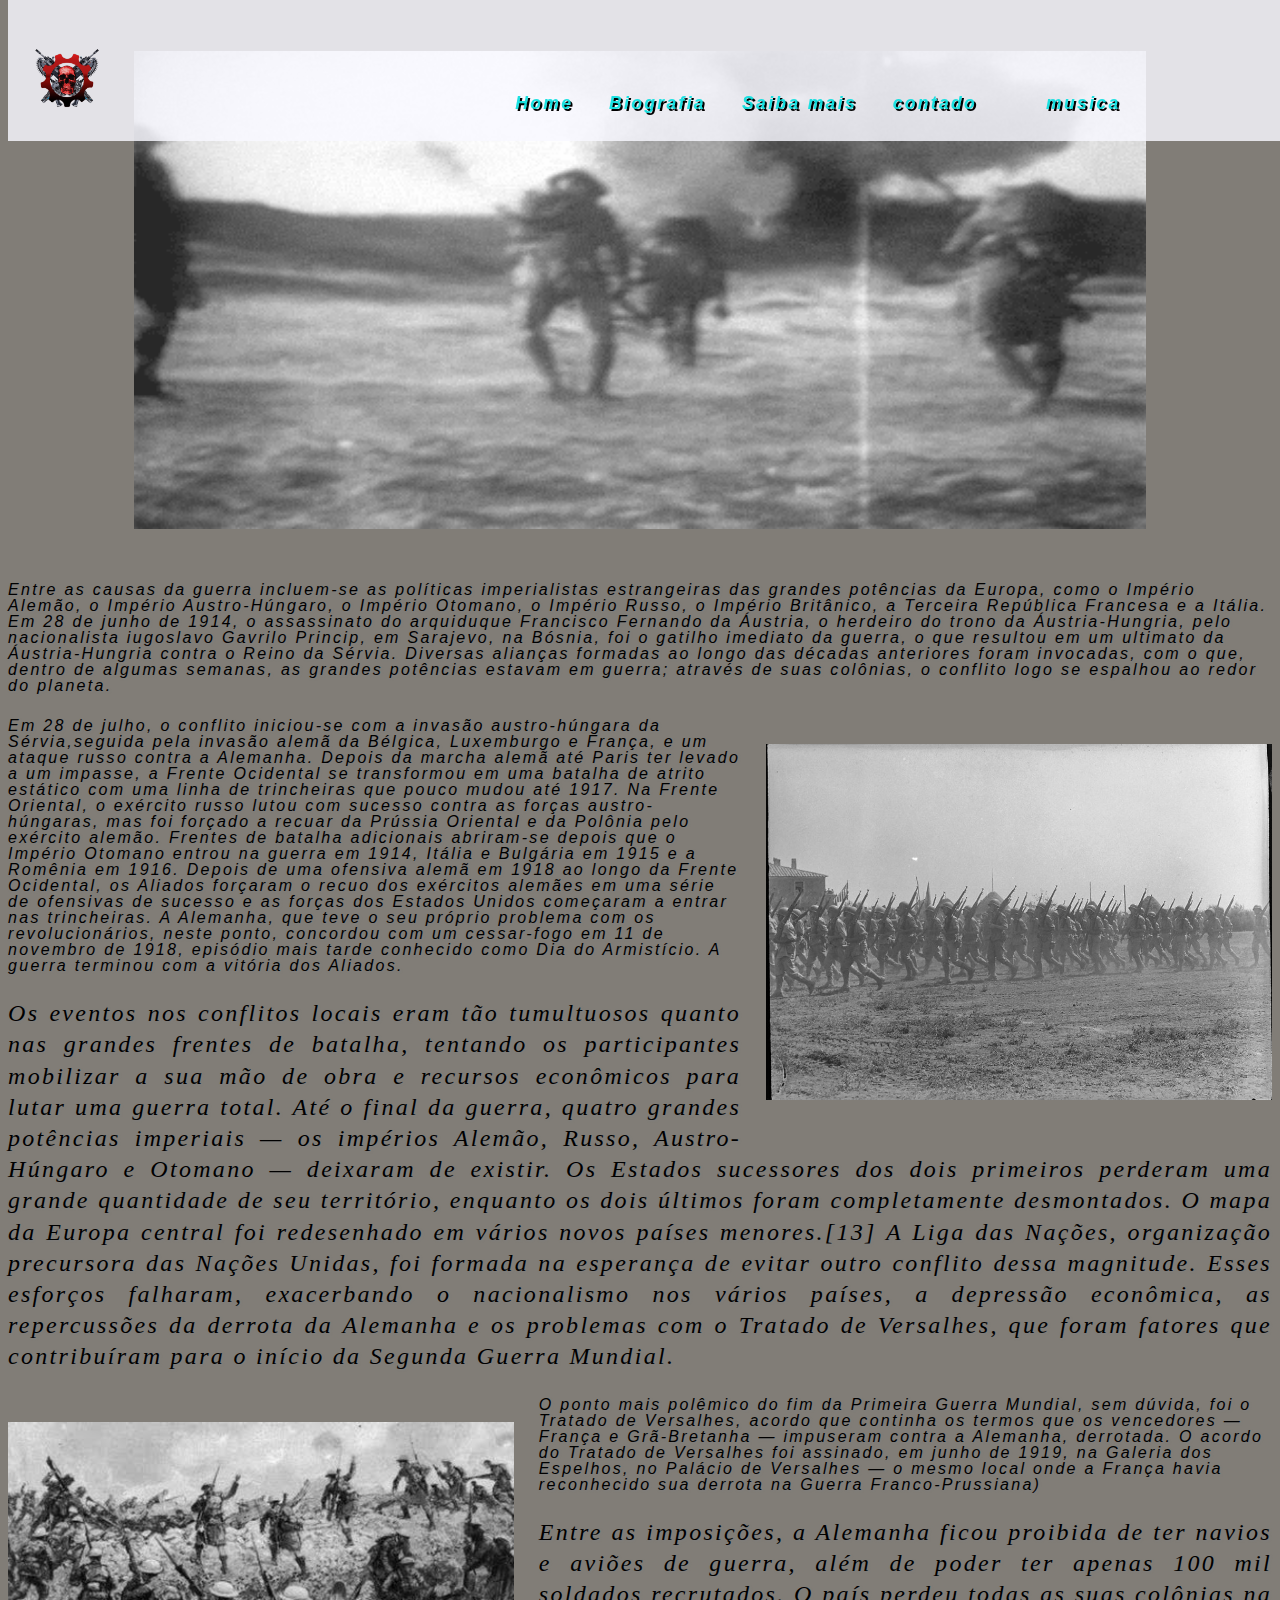
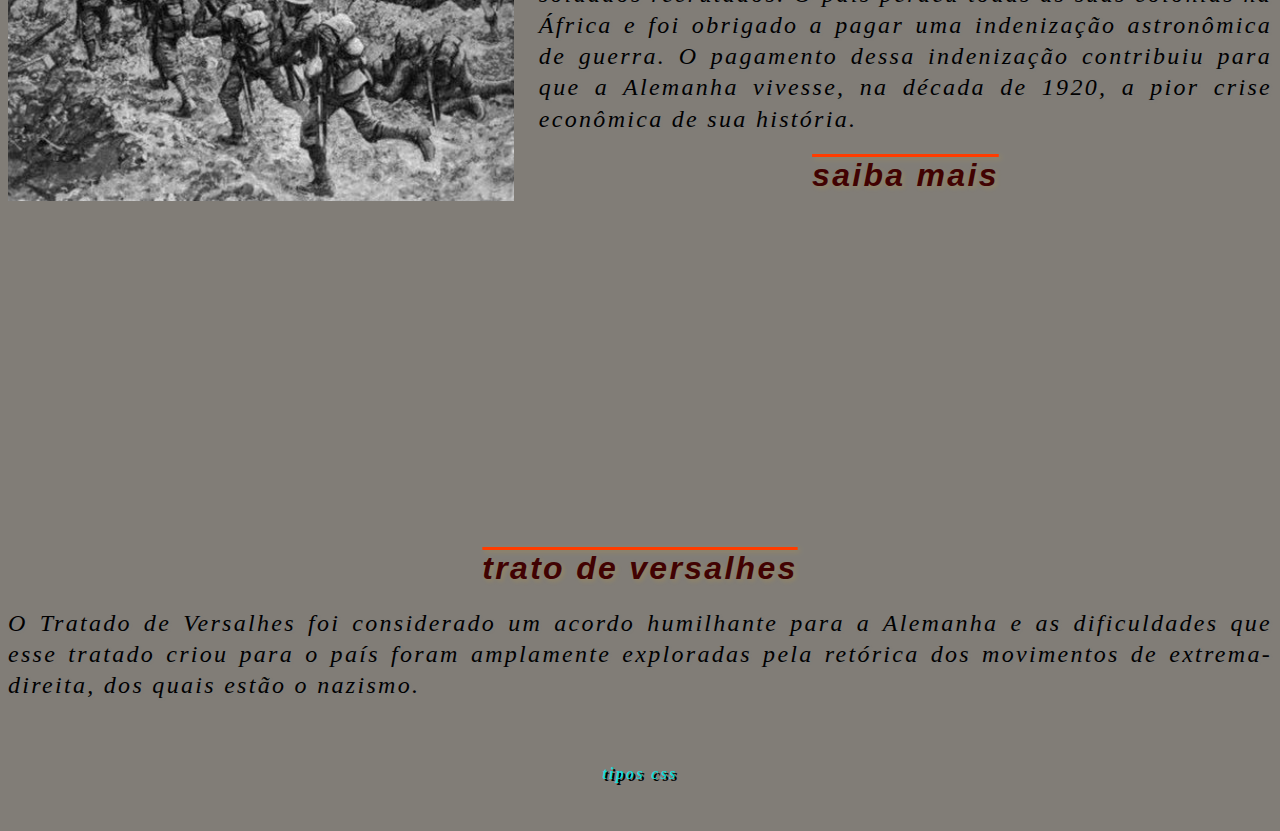
==== commit 5ddd3150: "Add files via upload" ====
--- a/index.html
+++ b/index.html
@@ -12,35 +12,27 @@
  </head>
 <body>
     <header class="fixo">
-               
+        <div class="logo">
             <div class="logo">
-            <img class="img_logo" src="img/logo.png" alt="">
+                <img class="img_logo" src="img/logo.png" alt="">
+                </div>
+            <img class="img_logo" src="img/mais_uma_vz-removebg-preview.png" alt="">
             </div>
-            <nav class="itens_menu"> 
-           <ul>
-            <li><a href="index.html">Home</a></li>
+            <nav class="itens_menu">
+            <ul>
+                <li><a href="index.html">Home</a></li>
+                <li><a href="#sobre">Biografia</a>
+                <li><a href="#o que é">Saiba mais</a></li>
+                <li><a href="contato.html">contado</li>
+                <li><a href="musica.html">musica</a></li>
+           </ul>
+              </nav>
+    </header>
 
-            <li><a href="#o que é">o que é</a></li>
-
-            <li><a href="#sobre">sobre</a></li>
-
-            <li ><a  href =" musica.html " > Música </a></li>
-
-            <li><a href="contato.html">Contato</a></li>
-            
-            <li><a href="testecss.html">testecss</a></li>
-
-
-         </ul>
-            </div>
-            </div>
-              </nav>
-        <figure>
-
-        </figure>
-    </header>
     <section id="sobre">
+        <center>
         <img class="img_corpo" src="img/guerra.gif">
+    </center>
 
     <div class="container"
     
@@ -61,7 +53,7 @@
         <h1>saiba mais</h1>
 
 
-        <iframe width="560" height="315" src="https://www.youtube.com/embed/HNw027hhbbw" title="YouTube video player" frameborder="0" allow="accelerometer; autoplay; clipboard-write; encrypted-media; gyroscope; picture-in-picture" allowfullscreen></iframe>
+        <iframe width="400" height="315" src="https://www.youtube.com/embed/HNw027hhbbw" title="YouTube video player" frameborder="0" allow="accelerometer; autoplay; clipboard-write; encrypted-media; gyroscope; picture-in-picture" allowfullscreen></iframe>
             <h1>trato de versalhes</h1>
         
             <p> O Tratado de Versalhes foi considerado um acordo humilhante para a Alemanha e as dificuldades que esse tratado criou para o país foram amplamente exploradas pela retórica dos movimentos de extrema-direita, dos quais estão o nazismo.</p> 
